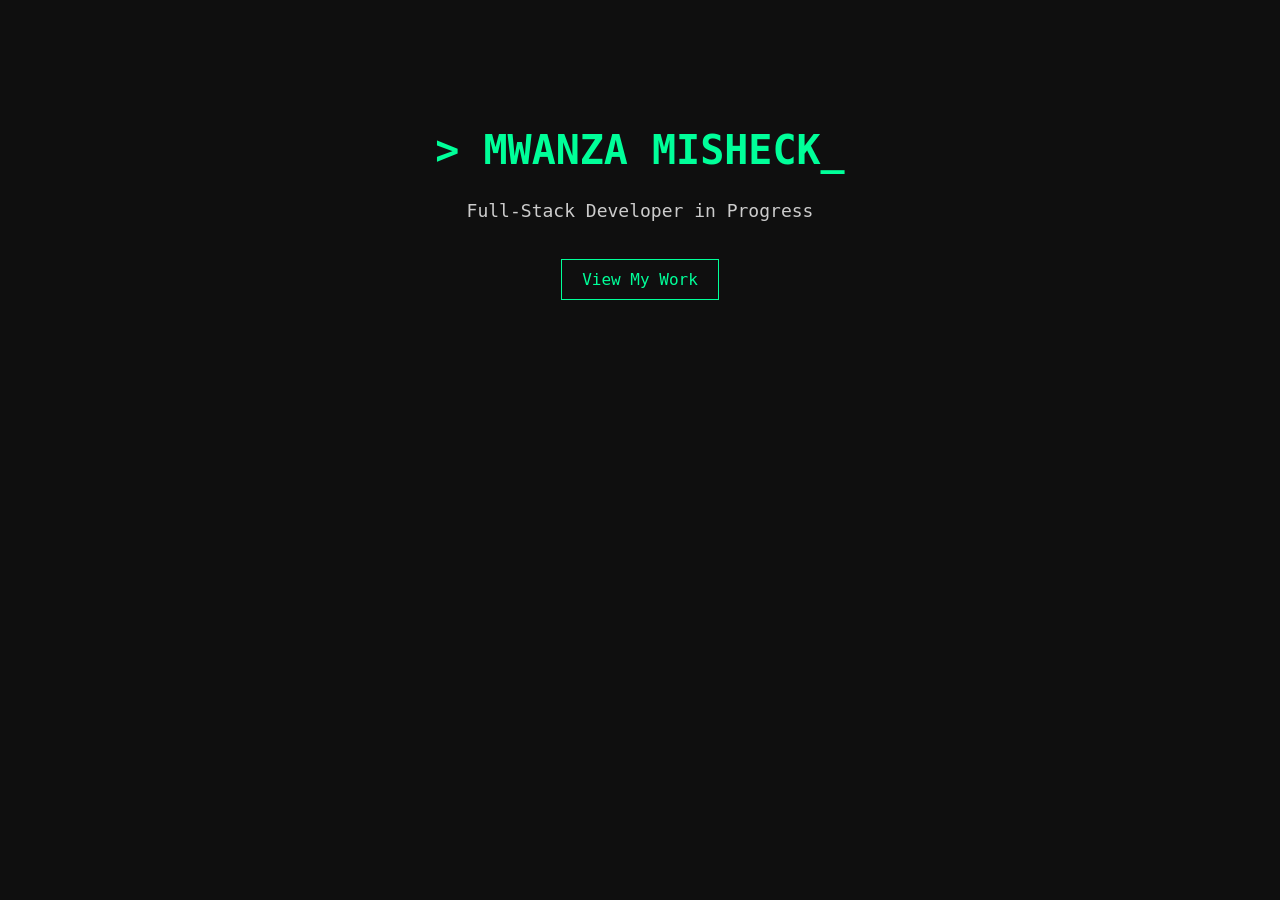
==== index.html @ 95acf6a7 "Create index.html" ====
<!DOCTYPE html>
<html lang="en">
<head>
    <meta charset="UTF-8">
    <title>MWANZA MISHECK | Portfolio</title>
    <style>
        body {
            margin: 0;
            font-family: Consolas, monospace;
            background-color: #0f0f0f;
            color: #00ff99;
        }

        header {
            text-align: center;
            padding: 100px 20px;
        }

        h1 {
            font-size: 40px;
        }

        p {
            font-size: 18px;
            color: #ccc;
        }

        .btn {
            display: inline-block;
            margin-top: 20px;
            padding: 10px 20px;
            border: 1px solid #00ff99;
            color: #00ff99;
            text-decoration: none;
        }

        .btn:hover {
            background-color: #00ff99;
            color: #000;
        }
    </style>
</head>
<body>

<header>
    <h1>> MWANZA MISHECK_</h1>
    <p>Full-Stack Developer in Progress</p>
    <a href="#" class="btn">View My Work</a>
</header>

</body>
  </html>
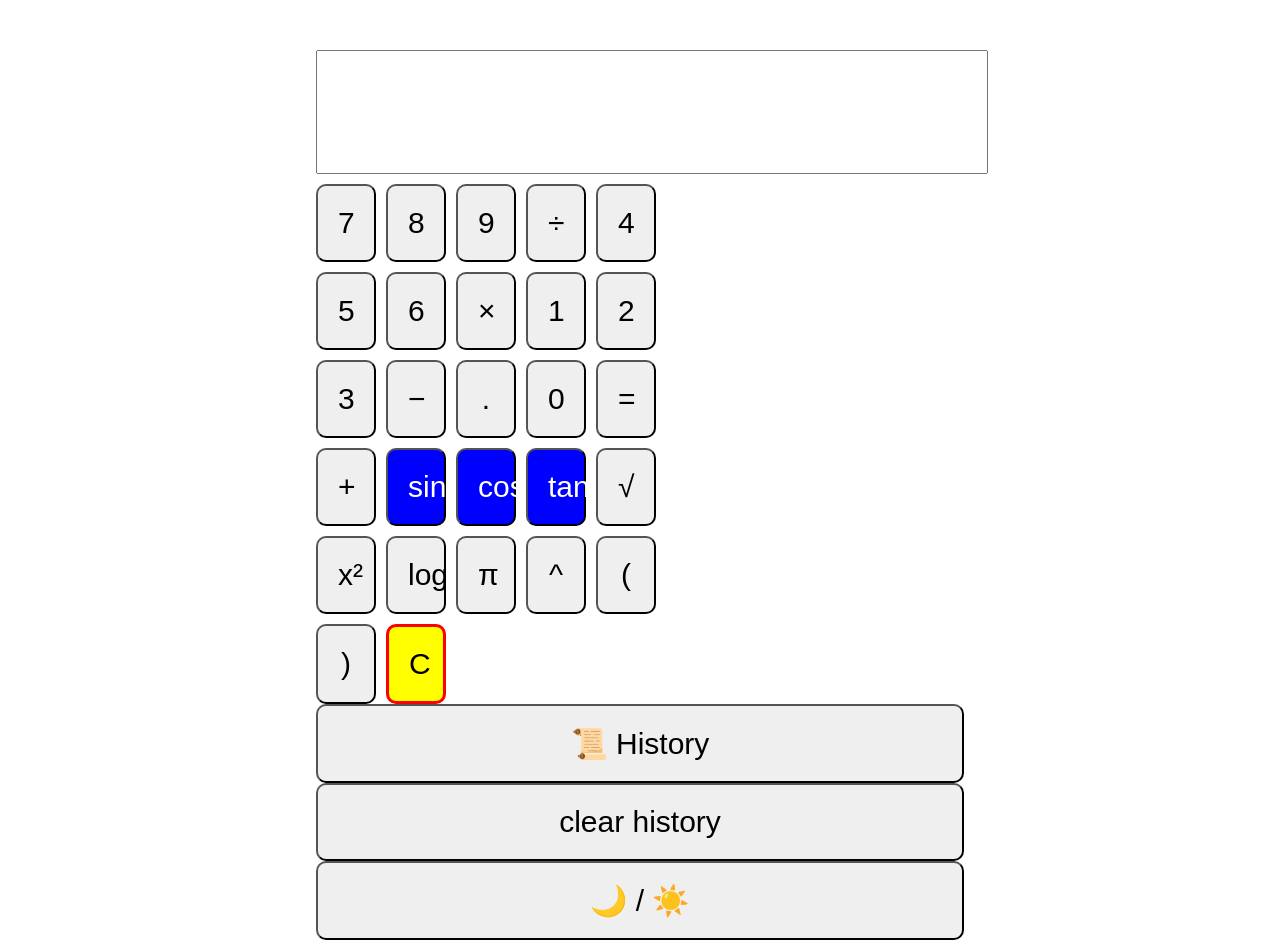
==== commit ee1b3e4a: "Add files via upload" ====
--- a/index.html
+++ b/index.html
@@ -1,52 +1,73 @@
 <!DOCTYPE html>
-<html lang="en">
+<html>
 <head>
-    <meta charset="UTF-8">
-    <title>MWANZA MISHECK | Portfolio</title>
-    <style>
-        body {
-            margin: 0;
-            font-family: Consolas, monospace;
-            background-color: #0f0f0f;
-            color: #00ff99;
-        }
-
-        header {
-            text-align: center;
-            padding: 100px 20px;
-        }
-
-        h1 {
-            font-size: 40px;
-        }
-
-        p {
-            font-size: 18px;
-            color: #ccc;
-        }
-
-        .btn {
-            display: inline-block;
-            margin-top: 20px;
-            padding: 10px 20px;
-            border: 1px solid #00ff99;
-            color: #00ff99;
-            text-decoration: none;
-        }
-
-        .btn:hover {
-            background-color: #00ff99;
-            color: #000;
-        }
-    </style>
+  <title>Scientific Calculator</title>
+  <link rel="stylesheet" href="style.css">
 </head>
 <body>
 
-<header>
-    <h1>> MWANZA MISHECK_</h1>
-    <p>Full-Stack Developer in Progress</p>
-    <a href="#" class="btn">View My Work</a>
-</header>
+  <div class="calculator">
+    <input type="text" id="display" readonly>
+
+    <div class="buttons">
+      <button onclick="calc.add('7')">7</button>
+      <button onclick="calc.add('8')">8</button>
+      <button onclick="calc.add('9')">9</button>
+      <button onclick="calc.add('/')">÷</button>
+
+      <button onclick="calc.add('4')">4</button>
+      <button onclick="calc.add('5')">5</button>
+      <button onclick="calc.add('6')">6</button>
+      <button onclick="calc.add('*')">×</button>
+
+      <button onclick="calc.add('1')">1</button>
+      <button onclick="calc.add('2')">2</button>
+      <button onclick="calc.add('3')">3</button>
+      <button onclick="calc.add('-')">−</button>
+
+
+      <button onclick="calc.add('.')">.</button>
+            <button onclick="calc.add('0')">0</button>
+      <button onclick="calc.calculate()">=</button>
+      <button onclick="calc.add('+')">+</button>
+
+      <!-- Scientific -->
+      <button class="trig" onclick="calc.sin()">sin</button>
+      <button class="trig" onclick="calc.cos()">cos</button>
+      <button class="trig" onclick="calc.tan()">tan</button>
+      <button onclick="calc.sqrt()">√</button>
+
+      <button onclick="calc.square()">x²</button>
+      <button onclick="calc.log()">log</button>
+      <button onclick="calc.pi()">π</button>
+     
+      
+      
+      <button onclick="calc.add('**')">^</button>
+      <button onclick="calc.add('(')">(</button>
+<button onclick="calc.add(')')">)</button>
+
+
+ <button onclick="calc.clear()" id="sniper">C</button>
+    </div>
+  </div>
+
+
+  
+  
+  
+
+    <button id="toggleHistory">📜 History</button>
+    <ul id="history" class="hidden"></ul>
+
+    
+        <button id="clearHistory">clear history</button>
+  
+    <button onclick="toggleMode()">🌙 / ☀️</button>
+  
+
+
+    <script src="main.js"></script>
 
 </body>
-  </html>
+</html>
--- a/style.css
+++ b/style.css
@@ -0,0 +1,115 @@
+body {
+  font-family: Arial;
+  display: grid;
+  justify-content: center;
+  margin-top: 50px;
+  
+  
+}
+
+
+
+body.dark {
+  background: #111;
+  color: white;
+}
+
+body.dark .calculator {
+  background: black;
+  border: 10px solid gold;
+  padding: 20px;
+  border-radius: 15px;
+}
+
+body.dark #display {
+  background: skyblue;
+  color: navy;
+  border: 3px solid navy;
+}
+
+body.dark button {
+  background: blue;
+  color: white;
+  border: 5px solid white;
+}
+
+body.light {
+  background: white;
+  color: black;
+}
+
+body.light .calculator {
+  background: white;
+  border: 7px solid gold;
+  padding: 20px;
+  border-radius: 15px;
+}
+
+body.light #display {
+  background: lightgreen;
+  color: darkgreen;
+  border: 3px solid darkgreen;
+}
+
+body.light button {
+  background: white;
+  color: black;
+  border: 5px solid gold;
+  
+  
+}
+
+
+.buttons {
+  display: grid;
+  grid-template-columns: repeat(5, 60px);
+  gap: 10px;
+  width: 100%;
+}
+#sniper{
+  background: yellow;
+  color : black;
+  
+  border: 3px solid red ;
+  
+}
+
+button {
+  padding: 20px;
+  font-size: 30px;
+  border-radius: 10px;
+  cursor: pointer;
+}
+#display {
+  width: 100%;
+  height: 100px;
+  margin-bottom: 10px;
+  font-size: 50px;
+  text-align: right;
+  padding: 10px;
+  
+}
+#history {
+  margin-top: 20px;
+  width: 250px;
+  max-height: 150px;
+  overflow-y: auto;
+  background: #222;
+  padding: 10px;
+  border-radius: 10px;
+}
+
+#history li {
+  list-style: none;
+  padding: 5px;
+  border-bottom: 1px solid blueviolet;
+}
+
+.hidden {
+  display: none;
+}
+.trig{
+  color: white;
+  background :blue ;
+}
+
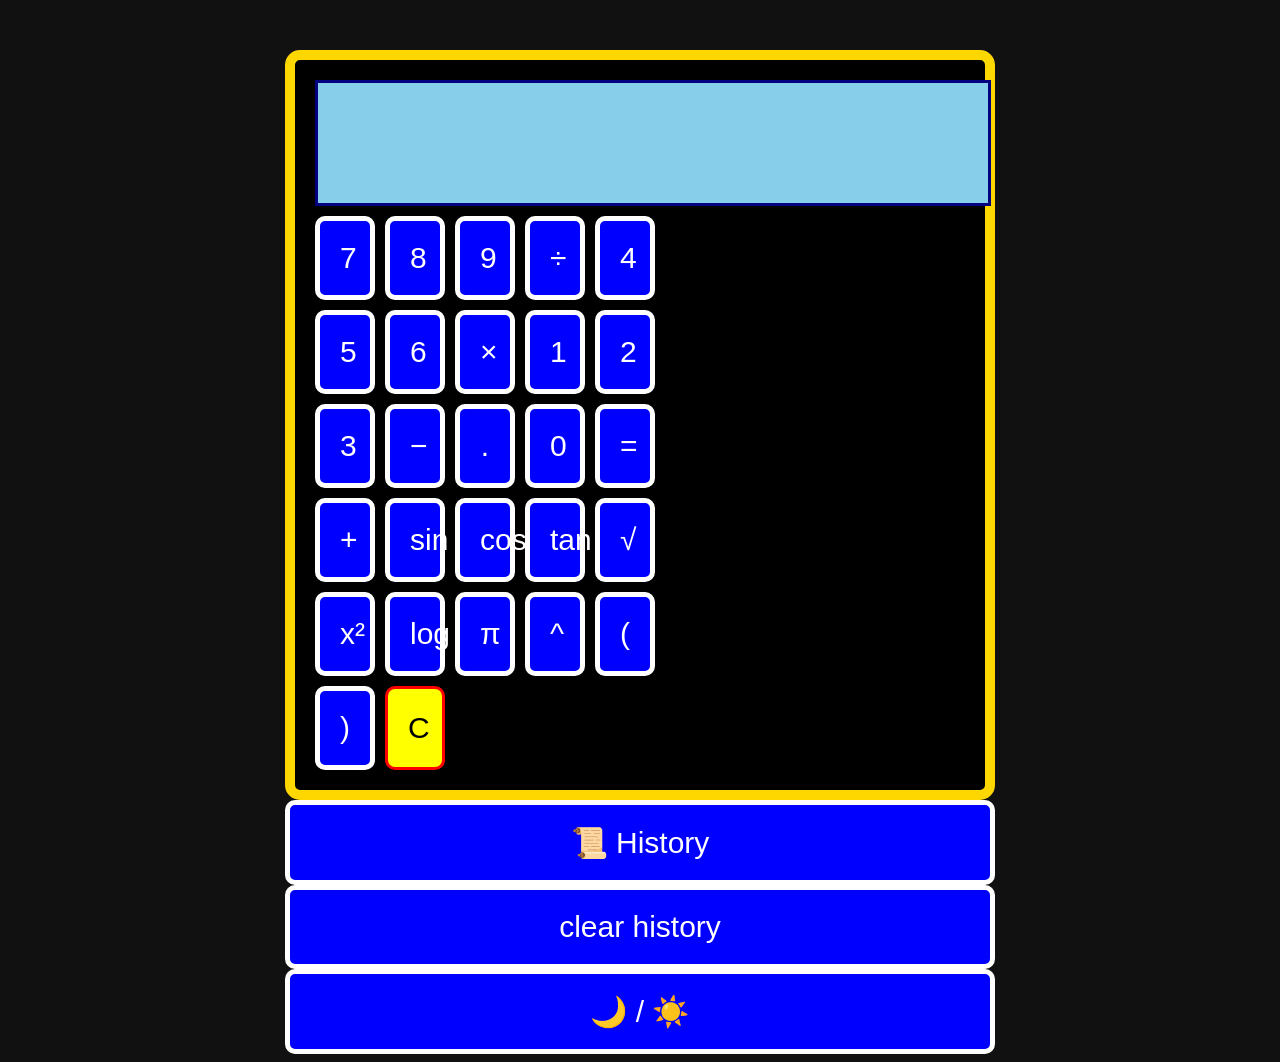
==== commit 35153e83: "View all" ====
--- a/index.html
+++ b/index.html
@@ -3,6 +3,7 @@
 <head>
   <title>Scientific Calculator</title>
   <link rel="stylesheet" href="style.css">
+<meta name="viewport" content="width=device-width, initial-scale=1.0">
 </head>
 <body>
 
@@ -70,4 +71,4 @@
     <script src="main.js"></script>
 
 </body>
-</html>+</html>
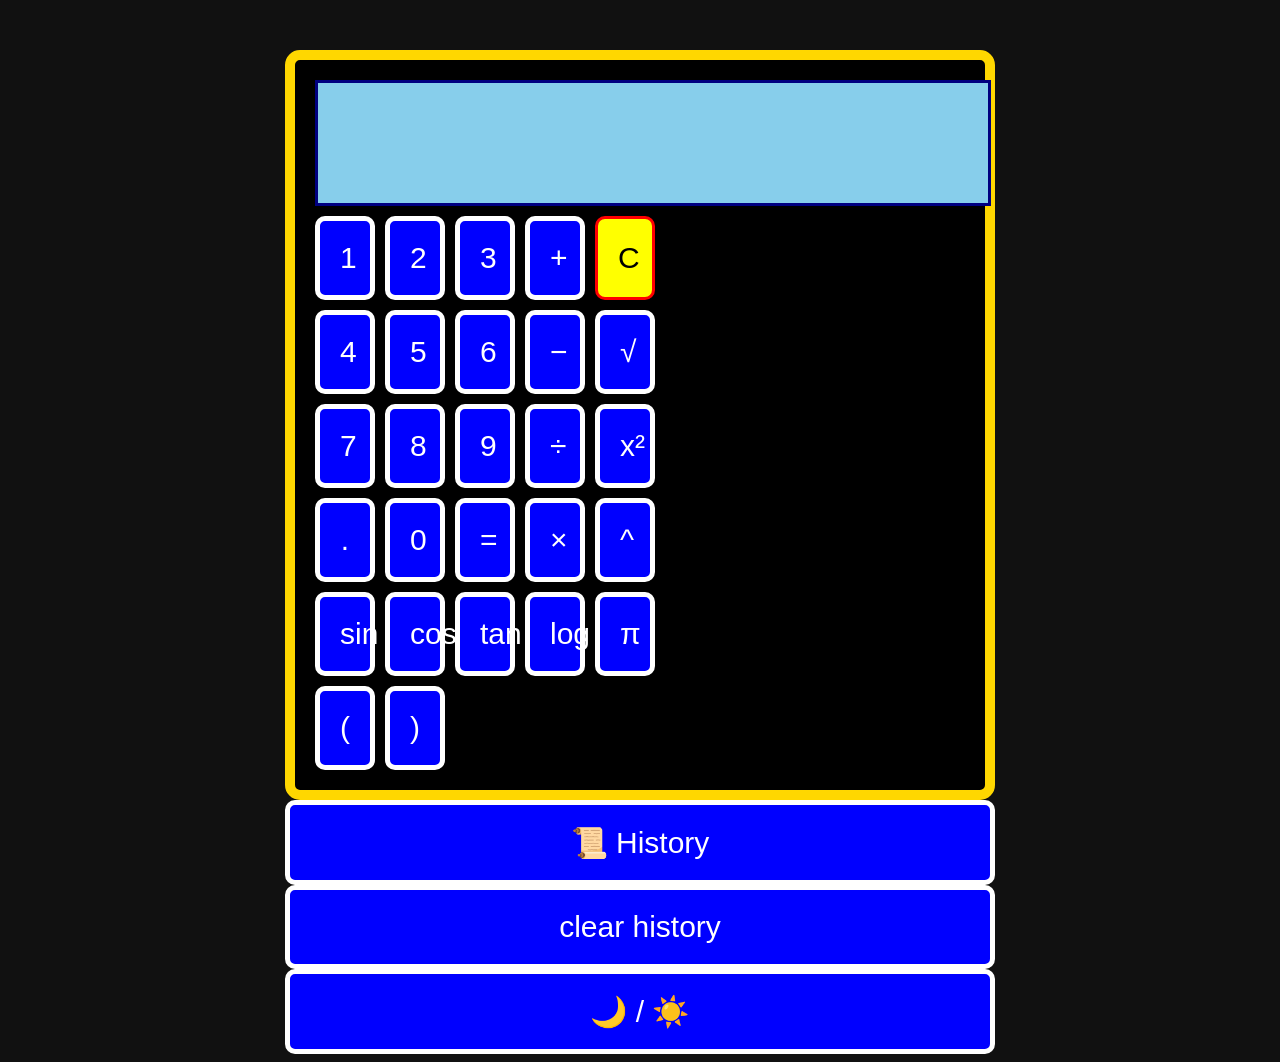
==== commit de227022: "Add files via upload" ====
--- a/index.html
+++ b/index.html
@@ -3,7 +3,8 @@
 <head>
   <title>Scientific Calculator</title>
   <link rel="stylesheet" href="style.css">
-<meta name="viewport" content="width=device-width, initial-scale=1.0">
+  <meta name="viewport" content="width=device-width, initial-scale=1.0">
+
 </head>
 <body>
 
@@ -11,45 +12,55 @@
     <input type="text" id="display" readonly>
 
     <div class="buttons">
+            <button onclick="calc.add('1')">1</button>
+             <button onclick="calc.add('2')">2</button>
+                   <button onclick="calc.add('3')">3</button>
+                         <button onclick="calc.add('+')">+</button>
+               <button onclick="calc.clear()" id="sniper">C</button>
+                     <button onclick="calc.add('4')">4</button>
+                 
+      <button onclick="calc.add('5')">5</button>
+      
+      <button onclick="calc.add('6')">6</button>
+            <button onclick="calc.add('-')">−</button>
+       <button onclick="calc.sqrt()">√</button>
       <button onclick="calc.add('7')">7</button>
       <button onclick="calc.add('8')">8</button>
       <button onclick="calc.add('9')">9</button>
       <button onclick="calc.add('/')">÷</button>
 
-      <button onclick="calc.add('4')">4</button>
-      <button onclick="calc.add('5')">5</button>
-      <button onclick="calc.add('6')">6</button>
-      <button onclick="calc.add('*')">×</button>
+      <button onclick="calc.square()">x²</button>
 
-      <button onclick="calc.add('1')">1</button>
-      <button onclick="calc.add('2')">2</button>
-      <button onclick="calc.add('3')">3</button>
-      <button onclick="calc.add('-')">−</button>
+
+     
+
+
 
 
       <button onclick="calc.add('.')">.</button>
             <button onclick="calc.add('0')">0</button>
       <button onclick="calc.calculate()">=</button>
-      <button onclick="calc.add('+')">+</button>
+      <button onclick="calc.add('*')">×</button>
 
+      <button onclick="calc.add('**')">^</button>
       <!-- Scientific -->
       <button class="trig" onclick="calc.sin()">sin</button>
       <button class="trig" onclick="calc.cos()">cos</button>
       <button class="trig" onclick="calc.tan()">tan</button>
-      <button onclick="calc.sqrt()">√</button>
+    
 
-      <button onclick="calc.square()">x²</button>
+
       <button onclick="calc.log()">log</button>
       <button onclick="calc.pi()">π</button>
      
       
       
-      <button onclick="calc.add('**')">^</button>
+
       <button onclick="calc.add('(')">(</button>
 <button onclick="calc.add(')')">)</button>
 
 
- <button onclick="calc.clear()" id="sniper">C</button>
+
     </div>
   </div>
 
@@ -71,4 +82,4 @@
     <script src="main.js"></script>
 
 </body>
-</html>
+</html>
